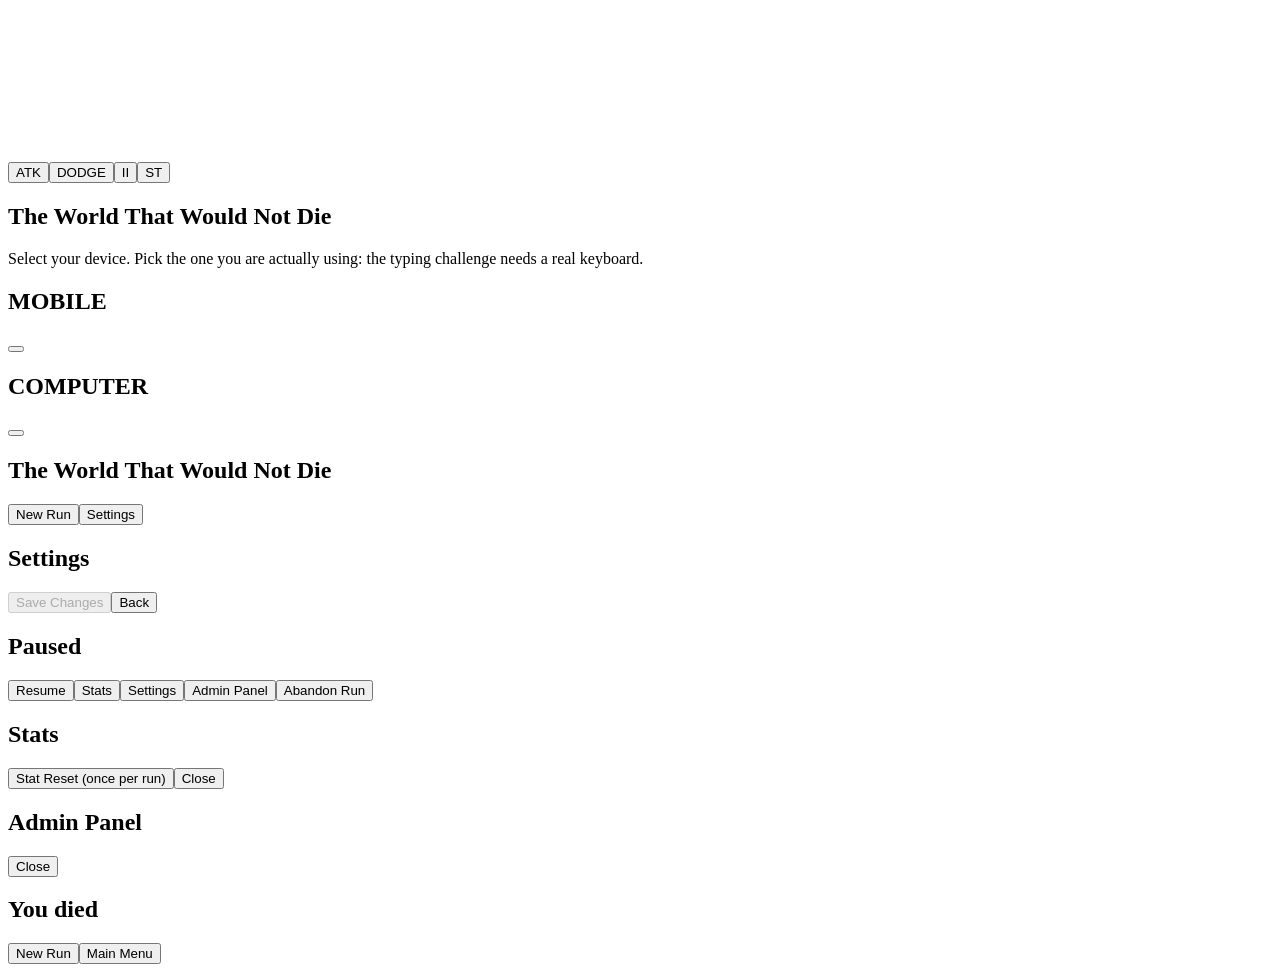
==== index.html @ e602b3db "Add files via upload" ====
<!doctype html>
<html lang="en"><head><meta charset="utf-8">
<meta name="viewport" content="width=device-width,initial-scale=1,maximum-scale=1,user-scalable=no,viewport-fit=cover">
<title>The World That Would Not Die</title><link rel="stylesheet" href="css/style.css"></head>
<body>
<canvas id="cv"></canvas>
<div id="hud" class="hid"><div id="hl"><div class="bar"><i id="hp"></i><b id="hpt"></b></div><div class="bar sm"><i id="dg"></i></div><div id="sub"></div></div><div id="hr"></div><div id="bar"></div><div id="toast"></div></div>
<div id="touch" class="hid"><div id="stick"><i id="knob"></i></div><button id="bA">ATK</button><button id="bD">DODGE</button><button id="bP">II</button><button id="bS">ST</button></div>
<section id="platform" class="scr fade"><h1>The World That Would Not Die</h1><p>Select your device. Pick the one you are actually using: the typing challenge needs a real keyboard.</p>
<div class="devs"><div class="grp"><h2>MOBILE</h2><button class="dev" data-d="mobile"><span class="ph"></span><span class="tb"></span></button></div>
<div class="grp"><h2>COMPUTER</h2><button class="dev" data-d="computer"><span class="pc"></span></button></div></div></section>
<section id="menu" class="scr hid"><h1>The World That Would Not Die</h1><p id="best"></p><button id="play">New Run</button><button id="mSet">Settings</button></section>
<section id="settings" class="scr hid"><h2>Settings</h2><div id="fields"></div><div class="row"><button id="saveBtn" disabled>Save Changes</button><button id="sBack">Back</button></div></section>
<section id="pause" class="scr hid"><h2>Paused</h2><button id="pRes">Resume</button><button id="pSt">Stats</button><button id="pSet">Settings</button><button id="pAdm">Admin Panel</button><button id="pAb">Abandon Run</button></section>
<section id="stats" class="scr hid"><h2>Stats</h2><div id="sp"></div><div id="srows"></div><div class="row"><button id="sReset">Stat Reset (once per run)</button><button id="sBack2">Close</button></div></section>
<section id="admin" class="scr hid"><h2>Admin Panel</h2><div id="adm"></div><button id="aClose">Close</button></section>
<section id="death" class="scr hid"><h2 id="dT">You died</h2><p id="dS"></p><button id="dNew">New Run</button><button id="dMenu">Main Menu</button></section>
<script type="module" src="js/main.js"></script></body></html>
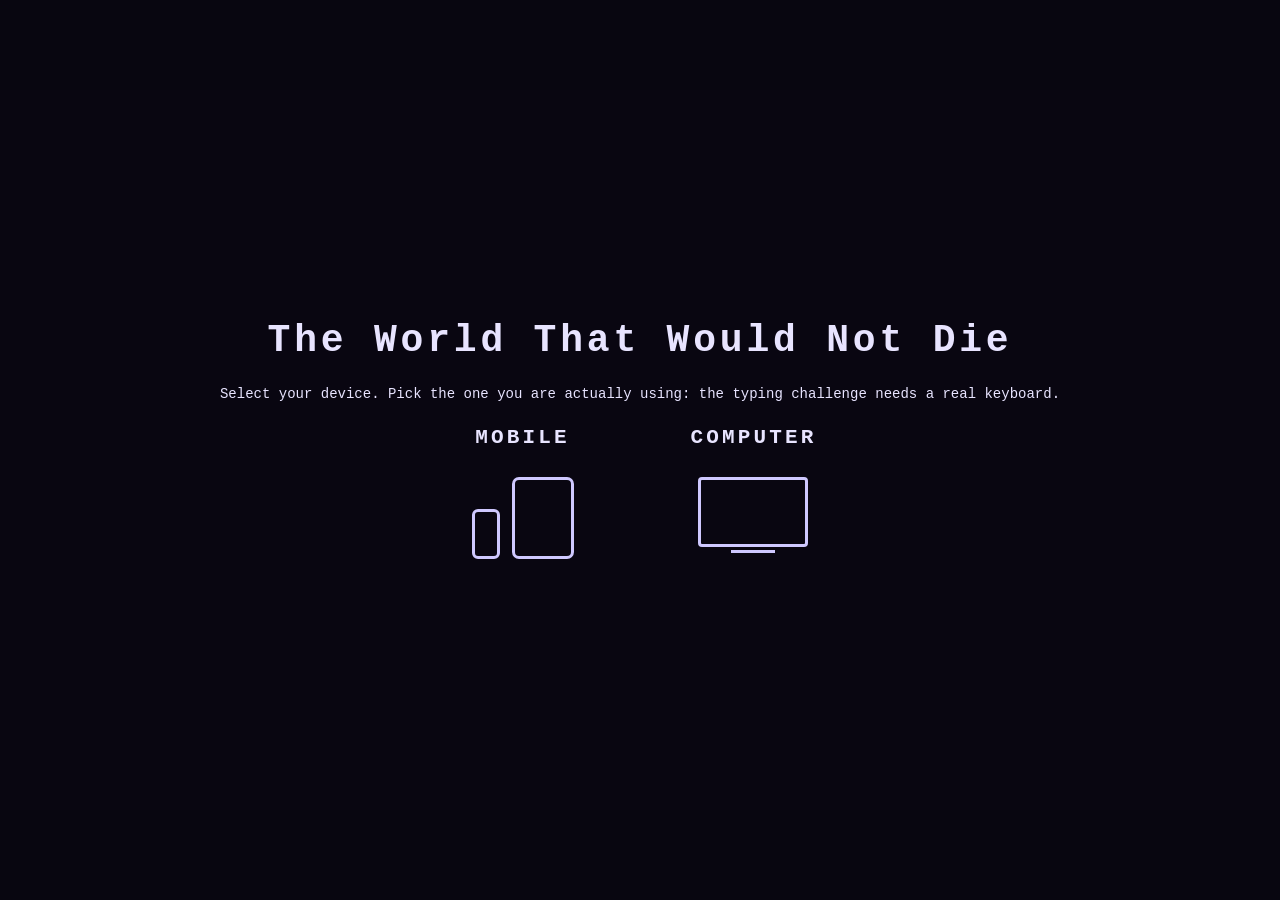
==== commit 2fed7cef: "Fix stylesheet and script path in index.html" ====
--- a/index.html
+++ b/index.html
@@ -1,7 +1,7 @@
 <!doctype html>
 <html lang="en"><head><meta charset="utf-8">
 <meta name="viewport" content="width=device-width,initial-scale=1,maximum-scale=1,user-scalable=no,viewport-fit=cover">
-<title>The World That Would Not Die</title><link rel="stylesheet" href="css/style.css"></head>
+<title>The World That Would Not Die</title><link rel="stylesheet" href="style.css"></head>
 <body>
 <canvas id="cv"></canvas>
 <div id="hud" class="hid"><div id="hl"><div class="bar"><i id="hp"></i><b id="hpt"></b></div><div class="bar sm"><i id="dg"></i></div><div id="sub"></div></div><div id="hr"></div><div id="bar"></div><div id="toast"></div></div>
@@ -15,4 +15,4 @@
 <section id="stats" class="scr hid"><h2>Stats</h2><div id="sp"></div><div id="srows"></div><div class="row"><button id="sReset">Stat Reset (once per run)</button><button id="sBack2">Close</button></div></section>
 <section id="admin" class="scr hid"><h2>Admin Panel</h2><div id="adm"></div><button id="aClose">Close</button></section>
 <section id="death" class="scr hid"><h2 id="dT">You died</h2><p id="dS"></p><button id="dNew">New Run</button><button id="dMenu">Main Menu</button></section>
-<script type="module" src="js/main.js"></script></body></html>
+<script type="module" src="main.js"></script></body></html>
--- a/style.css
+++ b/style.css
@@ -0,0 +1,30 @@
+*{box-sizing:border-box;-webkit-user-select:none;user-select:none;-webkit-tap-highlight-color:transparent}
+html,body{margin:0;height:100%;background:#07060d;color:#e8e4ff;font:14px 'Courier New',monospace;overflow:hidden}
+#cv{position:fixed;left:50%;top:50%;transform:translate(-50%,-50%)}
+.scr{position:fixed;inset:0;display:flex;flex-direction:column;align-items:center;justify-content:center;gap:10px;background:rgba(9,7,18,.94);padding:16px;overflow:auto;z-index:10;text-align:center}
+.hid{display:none!important}
+h1{margin:0;font-size:clamp(20px,5vw,38px);letter-spacing:.1em}h2{margin:0;letter-spacing:.15em}
+button,select{font:inherit;color:#e8e4ff;background:#241d3d;border:1px solid #7b6fc4;padding:9px 16px;min-height:40px;cursor:pointer;border-radius:3px}
+button:hover:not(:disabled){background:#3a2f66}button:disabled{background:#2b2b2b;color:#777;border-color:#444;cursor:default}
+.fade>*{opacity:0;animation:fi 1.4s ease forwards}.fade>:nth-child(2){animation-delay:.9s}.fade>:nth-child(3){animation-delay:1.8s}@keyframes fi{to{opacity:1}}
+.devs{display:flex;gap:6vw;flex-wrap:wrap;justify-content:center}.grp{display:flex;flex-direction:column;align-items:center;gap:8px}
+.dev{background:none;border:2px solid transparent;padding:18px 22px}.dev:hover:not(:disabled){background:#241d3d;border-color:#b8a9ff}
+.ph,.tb,.pc{display:inline-block;border:3px solid #cfc8ff;vertical-align:bottom}.ph{width:28px;height:50px;border-radius:6px;margin-right:12px}.tb{width:62px;height:82px;border-radius:7px}.pc{width:110px;height:70px;border-radius:4px;margin-bottom:14px;position:relative}
+.pc::after{content:'';position:absolute;left:30px;width:44px;top:70px;height:8px;border-top:3px solid #cfc8ff}
+.row{display:flex;gap:10px;align-items:center;justify-content:space-between;width:min(520px,92vw)}.row>span{flex:1;text-align:left}.row em{width:48px;font-style:normal;text-align:right}
+.st span:nth-child(2){flex:0 0 70px}.st span:nth-child(3){flex:0 0 70px}
+#saveBtn:not(:disabled){background:#c4476b;border-color:#ff9db7}
+.grid{display:grid;grid-template-columns:repeat(2,1fr);gap:6px;width:min(560px,92vw)}.grid+.row{margin-top:8px}
+#hud,#touch{position:fixed;inset:0;pointer-events:none;z-index:5}#touch{z-index:6}
+#hl{position:absolute;left:10px;top:10px;width:min(260px,45vw)}
+.bar{position:relative;height:16px;background:#1a1426;border:1px solid #7b6fc4;margin-bottom:4px}.bar.sm{height:6px}.bar i{display:block;height:100%;background:#c4476b;width:100%}#dg{background:#6fc4c1}
+#hpt{position:absolute;inset:0;text-align:center;font-size:11px;line-height:16px;font-weight:400}
+#hr{position:absolute;right:10px;top:10px;text-align:right;white-space:pre;font-size:12px}
+#bar{position:absolute;left:0;right:0;bottom:8px;display:flex;gap:6px;justify-content:center;flex-wrap:wrap}#bar button{pointer-events:auto;min-height:30px;padding:4px 8px;font-size:11px}
+#toast{position:absolute;top:44px;left:50%;transform:translateX(-50%);color:#ffe27a;white-space:nowrap}
+.mob #bar{bottom:auto;top:56px;justify-content:flex-start;padding-left:10px}.mob #hr{top:60px}
+#touch>*{pointer-events:auto;touch-action:none;position:absolute}
+#stick{left:3vw;bottom:5vh;width:130px;height:130px;border-radius:50%;border:2px solid #7b6fc4;background:rgba(123,111,196,.15)}
+#knob{position:absolute;left:50%;top:50%;width:50px;height:50px;margin:-25px;border-radius:50%;background:#7b6fc4;pointer-events:none}
+#bA{right:4vw;bottom:8vh;width:90px;height:90px;border-radius:50%}#bD{right:calc(4vw + 100px);bottom:4vh;width:70px;height:70px;border-radius:50%;padding:0}
+#bP{right:10px;top:10px;width:44px;padding:0}#bS{right:60px;top:10px;width:44px;padding:0}
